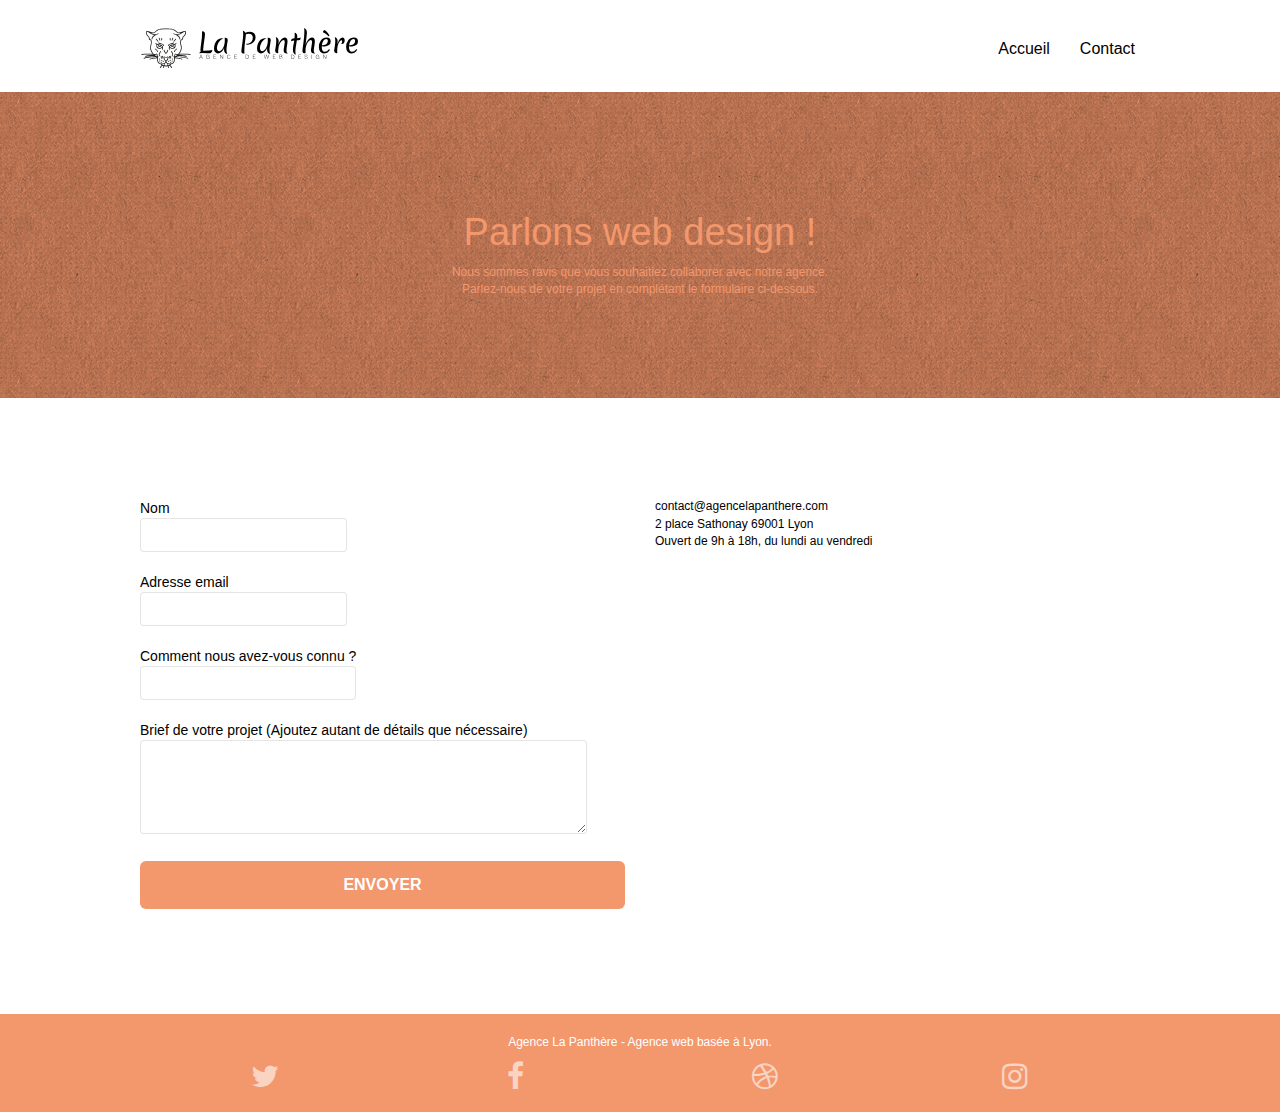
==== contact.html @ d2211640 "Modifcation formulaire label" ====
<!doctype html>
<html lang="fr">
<head>
    <meta charset="utf-8">
    <meta name="description" content="Agence de web design destinée aux entreprises souhaitant améliorer leurs attractivités et visibilités sur internet">
    <meta name="viewport" content="width=device-width, initial-scale=1.0, viewport-fit=cover">
    <link rel="shortcut icon" type="image/png" href="favicon.jpg">
    
	<link rel="stylesheet" type="text/css" href="./css/bootstrap.css">
	<link rel="stylesheet" type="text/css" href="style.css">
	<link rel="stylesheet" type="text/css" href="./css/font-awesome.css">
	<link rel="stylesheet" type="text/css" href="./css/et-line.css">
	
    
	<script src="./js/jquery-2.1.0.js"></script>
	<script src="./js/bootstrap.js"></script>
	<script src="./js/blocs.js"></script>
	<script src="./js/jqBootstrapValidation.js"></script>
	<script src="./js/formHandler.js"></script>
    <title>La Panthère</title>

    
<!-- Analytics -->
 
<!-- Analytics END -->
    
</head>
<body>
<!-- Principal conteneur -->   
<!-- bloc-0 -->
<header class="bloc bgc-white l-bloc " id="bloc-0">
	<div class="container bloc-sm">
		<nav class="navbar row">
			<div class="navbar-header">
				<a class="navbar-brand" href="index.html"><img src="img/agence-la-panthere-monochrome.svg" alt="atlanta web design logo" height="40" /></a>
				<button id="nav-toggle" type="button" class="ui-navbar-toggle navbar-toggle" data-toggle="collapse" data-target=".navbar-1">
					<span class="sr-only">Toggle navigation</span><span class="icon-bar"></span><span class="icon-bar"></span><span class="icon-bar"></span>
				</button>
			</div>
			<div class="collapse navbar-collapse navbar-1 special-dropdown-nav">
				<ul class="site-navigation nav navbar-nav">
					<li>
						<a href="index.html">Accueil</a>
					</li>
					<li>
					</li>
					<li>
						<a href="contact.html">Contact</a>
					</li>
				</ul>
			</div>
		</nav>
	</div>
</header>
<!-- bloc-0 END -->
<main>
<!-- bloc-6 -->
<section class="bloc bg-dots-bg bg-repeat bgc-atomic-tangerine d-bloc bloc-bg-texture texture-paper" id="bloc-6">
	<div class="container bloc-lg">
		<div class="row">
			<div class="col-sm-12">
				<h1 class="text-center hero-bloc-text tc-white">
					Parlons web design !
				</h1>
				<p class="text-center mg-lg tc-white tight-width-whitespace">
					Nous sommes ravis que vous souhaitiez collaborer avec notre agence.<br>
					Parlez-nous de votre projet en complétant le formulaire ci-dessous.
				</p>
			</div>
		</div>
	</div>
</section>
<!-- bloc-6 END -->

<!-- bloc-7 -->
<section class="bloc bgc-white l-bloc" id="bloc-7">
	<div class="container bloc-lg">
		<div class="row">
			<div class="col-sm-6">
				<form id="form_1" novalidate success-msg="Your message has been sent." fail-msg="Sorry it seems that our mail server is not responding, Sorry for the inconvenience!">
					<div class="form-group">
						<label>
							Nom
							<input id="name" class="form-control" required />
						</label>
					</div>
					<div class="form-group">
						<label>
							Adresse email
							<input id="email" class="form-control" type="email" required />
						</label>
					</div>
					<div class="form-group">
						<label>
							Comment nous avez-vous connu ?
							<input class="form-control" type="email" required id="input_504" />
						</label>
					</div>
					<div class="form-group">
						<label>
							Brief de votre projet (Ajoutez autant de détails que nécessaire)<br>
						<textarea id="message" class="form-control" rows="4" cols="50" required></textarea>
						</label>
					</div> 
					<button class="bloc-button btn btn-lg btn-block cta-hero btn-atomic-tangerine" type="submit">
						Envoyer
					</button>
				</form>
			</div>
			<div class="col-sm-6">
				<p>
					contact@agencelapanthere.com<br>2 place Sathonay 69001 Lyon<br>Ouvert de 9h à 18h, du lundi au vendredi<br>
				</p>
			</div>
		</div>
	</div>
</section>
<!-- bloc-7 END -->

<!-- ScrollToTop Button -->
<a class="bloc-button btn btn-d scrollToTop" onclick="scrollToTarget('1')"><span class="fa fa-chevron-up"></span></a>
<!-- ScrollToTop Button END-->
</main>

<!-- Footer - bloc-8 -->
<footer class="bloc bgc-atomic-tangerine d-bloc" id="bloc-8">
	<div class="container bloc-sm">
		<div class="row">
			<div class="col-sm-12">
				<p class="text-center white">
					Agence La Panthère - Agence web basée à Lyon.<br>
				</p>
				<div class="row row-no-gutters social">
					<div class="col-sm-3">
						<div class="text-center">
							<a class="socialtwitter" href="index.html"><span class="fa fa-twitter icon-md"></span></a>
						</div>
					</div>
					<div class="col-sm-3">
						<div class="text-center">
							<a class="socialfacebook" href="index.html"><span class="fa fa-facebook icon-md"></span></a>
						</div>
					</div>
					<div class="col-sm-3">
						<div class="text-center">
							<a class="socialsport" href="index.html"><span class="fa fa-dribbble icon-md"></span></a>
						</div>
					</div>
					<div class="col-sm-3">
						<div class="text-center">
							<a class="socialinsta" href="index.html"><span class="fa fa-instagram icon-md"></span></a>
						</div>
					</div>
				</div>
			</div>
		</div>
	</div>
</footer>
<!-- Footer - bloc-8 END -->

</div>
<!-- Principal conteneur END -->
    

</body>
</html>
---- style.css ----
body {
    margin: 0;
    padding: 0;
    background: #FFF;
    overflow-x: hidden;
    -webkit-font-smoothing: antialiased;
    -moz-osx-font-smoothing: grayscale;
}

a,
button {
    transition: all .3s ease-in-out;
    outline: none!important;
}

a:hover {
    text-decoration: none;
    cursor: pointer;
}

#page-loading-blocs-notifaction {
    position: fixed;
    top: 0;
    bottom: 0;
    width: 100%;
    z-index: 100000;
    background: #FFFFFF url("img/pageload-spinner.gif") no-repeat center center;
}

.bloc {
    width: 100%;
    clear: both;
    background: 50% 50% no-repeat;
    padding: 0 50px;
    -webkit-background-size: cover;
    -moz-background-size: cover;
    -o-background-size: cover;
    background-size: cover;
    position: relative;
}

.bloc .container {
    padding-left: 0;
    padding-right: 0;
}

.bloc-lg {
    padding: 100px 50px;
}

.bloc-md {
    padding: 50px;
}

.bloc-sm {
    padding: 20px 50px;
}

.bg-center,
.bg-l-edge,
.bg-r-edge,
.bg-t-edge,
.bg-b-edge,
.bg-tl-edge,
.bg-bl-edge,
.bg-tr-edge,
.bg-br-edge,
.bg-repeat {
    -webkit-background-size: auto!important;
    -moz-background-size: auto!important;
    -o-background-size: auto!important;
    background-size: auto!important;
}

.bg-repeat {
    background: repeat;
}

.bg-t-edge {
    background: top no-repeat;
}

.bloc-bg-texture::before {
    content: "";
    background-size: 2px 2px;
    position: absolute;
    top: 0;
    bottom: 0;
    left: 0;
    right: 0;
}

.texture-paper::before {
    background: url("img/texture-paper.png");
    background-size: 280px 280px;
}

.b-parallax {
    background-attachment: fixed;
}

.d-bloc {
    color: rgba(255, 255, 255, .7);
}

.d-bloc button:hover {
    color: rgba(255, 255, 255, .9);
}

.d-bloc .icon-round,
.d-bloc .icon-square,
.d-bloc .icon-rounded,
.d-bloc .icon-semi-rounded-a,
.d-bloc .icon-semi-rounded-b {
    border-color: rgba(255, 255, 255, .9);
}

.d-bloc .divider-h span {
    border-color: rgba(255, 255, 255, .2);
}

.d-bloc .a-btn,
.d-bloc .navbar a,
.d-bloc .navbar-brand,
.d-bloc a .icon-sm,
.d-bloc a .icon-md,
.d-bloc a .icon-lg,
.d-bloc a .icon-xl,
.d-bloc h1 a,
.d-bloc h2 a,
.d-bloc h3 a,
.d-bloc h4 a,
.d-bloc h5 a,
.d-bloc h6 a,
.d-bloc p a {
    color: rgba(255, 255, 255, .6);
}

.d-bloc .a-btn:hover,
.d-bloc .navbar a:hover,
.d-bloc .navbar-brand:hover,
.d-bloc a:hover .icon-sm,
.d-bloc a:hover .icon-md,
.d-bloc a:hover .icon-lg,
.d-bloc a:hover .icon-xl,
.d-bloc h1 a:hover,
.d-bloc h2 a:hover,
.d-bloc h3 a:hover,
.d-bloc h4 a:hover,
.d-bloc h5 a:hover,
.d-bloc h6 a:hover,
.d-bloc p a:hover {
    color: rgba(255, 255, 255, 1);
}

.d-bloc .navbar-toggle .icon-bar {
    background: rgba(255, 255, 255, 1);
}

.d-bloc .btn-wire,
.d-bloc .btn-wire:hover {
    color: rgba(255, 255, 255, 1);
    border-color: rgba(255, 255, 255, 1);
}

.d-bloc .panel {
    color: rgba(0, 0, 0, .5);
}

.d-bloc .panel button:hover {
    color: rgba(0, 0, 0, .7);
}

.d-bloc .panel icon {
    border-color: rgba(0, 0, 0, .7);
}

.d-bloc .panel .divider-h span {
    border-color: rgba(0, 0, 0, .1);
}

.d-bloc .panel .a-btn {
    color: rgba(0, 0, 0, .6);
}

.d-bloc .panel .a-btn:hover {
    color: rgba(0, 0, 0, 1);
}

.d-bloc .panel .btn-wire,
.d-bloc .panel .btn-wire:hover {
    color: rgba(0, 0, 0, .7);
    border-color: rgba(0, 0, 0, .3);
}

.d-bloc .panel,
.l-bloc {
    color: rgba(0, 0, 0, .5);
}

.d-bloc .panel button:hover,
.l-bloc button:hover {
    color: rgba(0, 0, 0, .7);
}

.l-bloc .icon-round,
.l-bloc .icon-square,
.l-bloc .icon-rounded,
.l-bloc .icon-semi-rounded-a,
.l-bloc .icon-semi-rounded-b {
    border-color: rgba(0, 0, 0, .7);
}

.d-bloc .panel .divider-h span,
.l-bloc .divider-h span {
    border-color: rgba(0, 0, 0, .1);
}

.d-bloc .panel .a-btn,
.l-bloc .a-btn,
.l-bloc .navbar a,
.l-bloc .navbar-brand,
.l-bloc a .icon-sm,
.l-bloc a .icon-md,
.l-bloc a .icon-lg,
.l-bloc a .icon-xl,
.l-bloc h1 a,
.l-bloc h2 a,
.l-bloc h3 a,
.l-bloc h4 a,
.l-bloc h5 a,
.l-bloc h6 a,
.l-bloc p a {
    color: rgba(0, 0, 0, .6);
}

.d-bloc .panel .a-btn:hover,
.l-bloc .a-btn:hover,
.l-bloc .navbar a:hover,
.l-bloc .navbar-brand:hover,
.l-bloc a:hover .icon-sm,
.l-bloc a:hover .icon-md,
.l-bloc a:hover .icon-lg,
.l-bloc a:hover .icon-xl,
.l-bloc h1 a:hover,
.l-bloc h2 a:hover,
.l-bloc h3 a:hover,
.l-bloc h4 a:hover,
.l-bloc h5 a:hover,
.l-bloc h6 a:hover,
.l-bloc p a:hover {
    color: rgba(0, 0, 0, 1);
}

.l-bloc .navbar-toggle .icon-bar {
    color: rgba(0, 0, 0, .6);
}

.d-bloc .panel .btn-wire,
.d-bloc .panel .btn-wire:hover,
.l-bloc .btn-wire,
.l-bloc .btn-wire:hover {
    color: rgba(0, 0, 0, .7);
    border-color: rgba(0, 0, 0, .3);
}

.voffset {
    margin-top: 30px;
}

.voffset-lg {
    margin-top: 80px;
}

.row-no-gutters {
    margin-right: 0;
    margin-left: 0;
}

.row.row-no-gutters > [class^="col-"],
.row.row-no-gutters > [class*=" col-"] {
    padding-right: 0;
    padding-left: 0;
}

#bloc-1-hero h1 {
    font-size: 32px;
}

.navbar {
    margin-bottom: 0;
    z-index: 1;
}

.navbar-brand {
    height: auto;
    padding: 3px 15px;
    font-size: 25px;
    font-weight: normal;
    font-weight: 600;
    line-height: 44px;
}

.navbar-brand img {
    max-height: 200px;
    margin: 0 5px 0 0;
    display: inline;
}

.navbar-brand img[src$=svg] {
    min-width: 100px;
}

.nav-center .navbar-brand img {
    margin: 0;
}

.navbar .nav {
    padding-top: 2px;
    margin-right: -16px;
    float: right;
    z-index: 1;
}

.nav > li {
    float: left;
    margin-top: 4px;
    font-size: 16px;
}

.navbar-nav .open .dropdown-menu > li > a {
    text-align: inherit;
}

.nav > li a:hover,
.nav > li a:focus {
    background: transparent;
}

.navbar-toggle {
    margin: 10px 10px 0 0;
    border: 0px;
}

.navbar-toggle:hover {
    background: transparent!important;
}

.navbar-toggle .icon-bar {
    background-color: rgba(0, 0, 0, .5);
    width: 26px;
}

.nav-invert .navbar .nav {
    float: left;
}

.nav-invert .navbar-header,
.nav-invert .navbar-brand {
    float: right;
    position: relative;
    z-index: 2;
}

@media (min-width: 768px) {
    .site-navigation {
        position: absolute;
        top: 50%;
        right: 20px;
        transform: translate(0, -50%);
        -webkit-transform: translateY(-50%);
    }
    .nav > li .dropdown-menu a,
    .nav > li .dropdown-menu a:hover {
        color: #484848;
    }
    .nav-invert .site-navigation {
        left: 0;
        right: 0;
    }
    .nav-center {
        text-align: center;
    }
    .nav-center .navbar-header {
        width: 100%;
    }
    .nav-center .navbar-header,
    .nav-center .navbar-brand,
    .nav-center .nav > li {
        float: none;
        display: inline-block;
    }
    .nav-center .site-navigation {
        position: relative;
        width: 100%;
        right: 0;
        margin-right: 0px;
        margin-top: 20px;
    }
    .nav-center.mini-nav .navbar-toggle {
        float: none;
        margin: 10px auto 0;
    }
}

.nav > li > .dropdown a {
    background: none!important;
    display: block;
    padding: 14px 15px;
}

nav .caret {
    margin: 0 5px;
}

.dropdown-menu .dropdown-menu {
    top: -8px;
    left: 100%;
}

.dropdown-menu .dropmenu-flow-right {
    top: 100%;
    left: 0;
    margin-left: -1px;
    border-top-left-radius: 0;
    border-top-right-radius: 0;
}

.dropdown-menu .dropdown span {
    border: 4px solid black;
    border-top-color: transparent;
    border-right-color: transparent;
    border-bottom-color: transparent;
    margin: 6px -5px 0 0!important;
    float: right;
}

.mg-md {
    margin-top: 10px;
    margin-bottom: 20px;
}

.mg-lg {
    margin-top: 10px;
    margin-bottom: 40px;
}

.btn {
    margin: 0 5px 5px 0;
}

.btn.pull-right {
    margin: 0 0 5px 5px;
}

.btn-d,
.btn-d:hover,
.btn-d:focus {
    color: #FFF;
    background: rgba(0, 0, 0, .3);
}

button {
    outline: none!important;
}

.btn-rd {
    border-radius: 40px;
}

.btn-clean {
    border: 1px solid rgba(0, 0, 0, .08);
    border-bottom-color: rgba(0, 0, 0, .1);
    text-shadow: 0 1px 0 rgba(0, 0, 1, .1);
    box-shadow: 0 1px 3px rgba(0, 0, 1, .25), inset 0 1px 0 0 rgba(255, 255, 255, .15);
}

.icon-md {
    font-size: 30px!important;
}

.icon-lg {
    font-size: 60px!important;
}

.sm-shadow {
    text-shadow: 0 1px 2px rgba(0, 0, 0, .3);
}

.panel-sq,
.panel-sq .panel-heading,
.panel-sq .panel-footer {
    border-radius: 0;
}

.panel-rd {
    border-radius: 30px;
}

.panel-rd .panel-heading {
    border-radius: 29px 29px 0 0;
}

.panel-rd .panel-footer {
    border-radius: 0 0 29px 29px;
}

.form-control {
    border-color: rgba(0, 0, 0, .1);
    box-shadow: none;
}

.scrollToTop {
    width: 40px;
    height: 40px;
    position: fixed;
    bottom: 20px;
    right: 20px;
    opacity: 0;
    z-index: 500;
    transition: all .3s ease-in-out;
}

.scrollToTop span {
    margin-top: 6px;
}

.showScrollTop {
    font-size: 14px;
    opacity: 1;
}

a[data-lightbox] {
    position: relative;
    display: block;
    text-align: center;
}

a[data-lightbox]:hover::before {
    content: "+";
    font-family: "HelveticaNeue-Light", "Helvetica Neue Light", "Helvetica Neue", Helvetica, Arial;
    font-size: 32px;
    width: 50px;
    height: 50px;
    margin-left: -25px;
    border-radius: 50%;
    background: rgba(0, 0, 0, .6);
    color: #FFF;
    font-weight: 100;
    z-index: 1;
    position: absolute;
    top: 50%;
    transform: translateY(-50%);
    -webkit-transform: translateY(-50%);
}

a[data-lightbox]:hover img {
    opacity: 0.6;
    -webkit-animation-fill-mode: none;
    animation-fill-mode: none;
}

#lightbox-modal {
    display: flex;
    align-items: center;
}

#lightbox-modal .modal-dialog {
    width: 90%;
    max-width: 900px;
    margin: 0 auto 0;
}

#lightbox-modal .modal-dialog img {
    max-height: 90vh;
    margin: 0 auto;
}

.lightbox-caption {
    padding: 20px;
    color: #FFF;
    background: rgba(0, 0, 0, .5);
    position: absolute;
    left: 15px;
    right: 15px;
    bottom: 5px;
}

.close-lightbox {
    color: #FFF;
    font-size: 30px;
    position: absolute;
    top: 20px;
    right: 20px;
    z-index: 20;
    background: rgba(0, 0, 0, .5);
    border: none;
    line-height: 30px;
    padding: 0 9px 5px;
    opacity: 0.3;
}

.close-lightbox:hover,
.next-lightbox:hover,
.prev-lightbox:hover {
    opacity: 1.0;
    color: #FFF;
}

.next-lightbox,
.prev-lightbox {
    font-size: 20px;
    color: rgba(255, 255, 255, .9);
    background: rgba(0, 0, 0, .5);
    transition: all .2s ease-in-out;
    position: absolute;
    top: 45%;
    z-index: 1;
    opacity: 0.4;
}

.next-lightbox {
    padding: 6px 8px 1px 13px;
    right: 25px;
}

.prev-lightbox {
    padding: 6px 13px 1px 10px;
    left: 25px;
}

.snapshot-lb .modal-body {
    padding-bottom: 45px;
}

.snapshot-lb .lightbox-caption {
    padding: 0;
    color: rgba(0, 0, 0, .5);
    background: none;
}

h1,
h2,
h3,
h4,
h5,
h6,
p,
label,
.btn,
a {
    font-family: "helvetica";
    font-weight: 400;
    color: black !important;
}

.container {
    max-width: 1000px;
}

.hero-bloc-text {
    font-size: 38px;
}

.hero-bloc-text-sub {
    font-size: 36px;
}

.statement-bloc-text {
    line-height: 26px;
    font-style: italic;
    font-size: 20px;
    text-align: center;
    font-weight: lighter;
    max-width: 520px;
    margin: auto auto auto auto;
}

p {
    font-size: 12px;
}

.tight-width-whitespace {
    max-width: 600px;
    margin: auto auto auto auto;
}

.h1 {
    font-size: 20px;
    font-family: "Open Sans";
}

.cta-hero {
    margin-top: 22px;
    color: #FFFFFF!important;
    text-transform: uppercase;
    padding: 12px 28px 12px 28px;
    font-size: 16px;
    font-weight: 700;
}

.socialfacebook,.socialtwitter,.socialsport, .socialinsta{
    max-width: 400px;
    margin: auto auto auto auto;
}

h2 {
    font-size: 22px;
    line-height: 1.4em;
}

h3 {
    font-size: 15px;
    text-transform: uppercase;
    font-weight: 700;
    color: #333333!important;
}

.med-width-whitespace {
    max-width: 800px;
    margin: auto auto auto auto;
    box-shadow: 0px 0px 0px #000000;
}

h1 {
    color: #333333!important;
}

h4 {
    color: #333333!important;
}

.icons {
    margin-bottom: 14px;
    margin-top: 24px;
}

.white {
    color: #FFFFFF!important;
}

.portfolio-thumb {
    margin-bottom: 24px;
    width: 100%;
}

.portfolio-row {
    margin-bottom: 44px;
    margin-top: 50px;
}

.avatar {
    box-shadow: 0px 4px 9px rgba(0, 0, 0, 0.3);
}

.black-background {
    background-color: rgba(165, 147, 99, 0.7);
    padding: 40px 40px 40px 40px;
}

.bold-link {
    font-weight: 900;
    text-decoration: underline!important;
}

.bgc-white {
    background-color: #FFFFFF;
}

.bgc-dark-slate-blue {
    background-color: #364577;
}

.bgc-atomic-tangerine {
    background-color: #F3976C;
}

.tc-white {
    color: #F3976C!important;
}

.btn-atomic-tangerine {
    background: #F3976C;
    color: #FFFFFF!important;
}

.btn-atomic-tangerine:hover {
    background: #c27956!important;
    color: #FFFFFF!important;
}

.ltc-white {
    color: #FFFFFF!important;
}

.ltc-white:hover {
    color: #cccccc!important;
}

.ltc-atomic-tangerine {
    color: #F3976C!important;
}

.ltc-atomic-tangerine:hover {
    color: #c27956!important;
}

.icon-dark-slate-blue {
    color: #364577!important;
    border-color: #364577!important;
}

.bg-dots-bg {
    background-image: url("img/img-compress/dots-bg.png");
}

.bg-lines-h2-bg {
    background-image: url("img/img-compress/lines-h2-bg.png");
}

.bg-banniere {
    background-image: url("img/img-compress/agence-la-panthere.jpg");
}

.bg-presentation {
    background-image: url("img/img-compress/image-de-presentation.jpg");
}
/*modif*/
.h2--marge{
    
    margin: auto;
    line-height: 1.1em;
}
.keywords-white{
    color:#cccccc;
    font-size:1px;
}
.keywords-orange{
    color:#F3976C;
}

@media (max-width: 1024px) {
    .bloc {
        padding-left: 20px;
        padding-right: 20px;
    }
    .bloc.full-width-bloc,
    .bloc-tile-2.full-width-bloc .container,
    .bloc-tile-3.full-width-bloc .container,
    .bloc-tile-4.full-width-bloc .container {
        padding-left: 0;
        padding-right: 0;
    }
}

@media (max-width: 992px) and (min-width: 768px) {
    .navbar .nav {
        max-width: 80%
    }
    .nav-center.navbar .nav {
        max-width: 100%
    }
}

@media only screen and (min-device-width: 768px) and (max-device-width: 1024px) and (orientation: landscape) {
    .b-parallax {
        background-attachment: scroll;
    }
}

@media only screen and (min-device-width: 1024px) and (max-device-width: 1366px) and (-webkit-min-device-pixel-ratio: 1.5) {
    .b-parallax {
        background-attachment: scroll;
    }
}

@media (max-width: 991px) {
    .container {
        width: 100%;
    }
    .b-parallax {
        background-attachment: scroll;
    }
    header,footer,main,
    #hero-bloc {
        overflow-x: hidden;
        position: relative;
    }
    .bloc {
        padding-left: constant(safe-area-inset-left);
        padding-right: constant(safe-area-inset-right);
    }
    .bloc-group,
    .bloc-group .bloc {
        display: block;
        width: 100%;
    }
    .bloc-fill-screen .fill-bloc-top-edge,
    .bloc-fill-screen .fill-bloc-bottom-edge {
        padding: 0 20px;
        padding-left: constant(safe-area-inset-left);
        padding-right: constant(safe-area-inset-right);
    }
}

@media (max-width: 767px) {
    header,footer,main {
        overflow-x: hidden;
        position: relative;
    }
    h1,
    h2,
    h3,
    h4,
    h5,
    h6,
    p,
    #disqus_thread {
        padding-left: 10px!important;
        padding-right: 10px!important;
    }
    .b-parallax {
        background-attachment: scroll;
    }
    .navbar .nav {
        padding-top: 0;
        border-top: 1px solid rgba(0, 0, 0, .2);
        float: none!important;
    }
    .navbar.row {
        margin-left: 0;
        margin-right: 0;
    }
    .site-navigation {
        position: inherit;
        transform: none;
        -webkit-transform: none;
        -ms-transform: none;
    }
    .nav > li {
        margin-top: 0;
        border-bottom: 1px solid rgba(0, 0, 0, .1);
        background: rgba(0, 0, 0, .05);
        text-align: left;
        padding-left: 15px;
        width: 100%;
    }
    .nav > li:hover {
        background: rgba(0, 0, 0, .08);
    }
    .dropdown .dropdown a .caret {
        float: none;
        margin: 5px 0 0 10px!important;
        border: 4px solid black;
        border-bottom-color: transparent;
        border-right-color: transparent;
        border-left-color: transparent;
    }
    #hero-bloc .navbar .nav {
        background: rgba(0, 0, 0, .8);
    }
    #hero-bloc .navbar .nav a {
        color: rgba(255, 255, 255, .6);
    }
    .hero {
        padding: 50px 0;
    }
    .hero-nav {
        left: -1px;
        right: -1px;
    }
    .navbar-collapse {
        padding: 0;
        overflow-x: hidden;
        -webkit-box-shadow: none;
        box-shadow: none;
    }
    .navbar-brand img {
        max-height: 40px;
        width: auto;
    }
    .nav-invert .navbar-header {
        float: none;
        width: 100%;
    }
    .nav-invert .navbar-toggle {
        float: left;
        margin-left: 10px;
    }
    .bloc {
        padding-left: 0;
        padding-right: 0;
    }
    .bloc-xxl,
    .bloc-xl,
    .bloc-lg {
        padding: 40px 0;
    }
    .bloc-sm,
    .bloc-md {
        padding-left: 0;
        padding-right: 0;
    }
    .bloc-tile-2 .container,
    .bloc-tile-3 .container,
    .bloc-tile-4 .container,
    .bloc-fill-screen .fill-bloc-top-edge,
    .bloc-fill-screen .fill-bloc-bottom-edge {
        padding-left: 0;
        padding-right: 0;
    }
    .a-block {
        padding: 0 10px;
    }
    .btn-dwn {
        display: none;
    }
    .voffset {
        margin-top: 5px;
    }
    .voffset-md {
        margin-top: 20px;
    }
    .voffset-lg {
        margin-top: 30px;
    }
    form {
        padding: 5px;
    }
    .close-lightbox {
        display: inline-block;
    }
    .blocsapp-device-iphone5 {
        background-size: 216px 425px;
        padding-top: 60px;
        width: 216px;
        height: 425px;
    }
    .blocsapp-device-iphone5 img {
        width: 180px;
        height: 320px;
    }
    .h2--marge{
        margin-left: 10%;
        margin-right: 10%;
    }
}

@media (max-width: 400px) {
    .bloc {
        padding-left: 0;
        padding-right: 0;
    }
}

@media (max-width: 767px) {
    .bloc-mob-center-text {
        text-align: center;
    }
    .h2--marge{
        margin-left: 2.5%;
        margin-right: 2.5%;
    }
}
---- css/et-line.css ----
@font-face {
    font-family: et-line;
    src: url(../fonts/et-line.eot);
    src: url(../fonts/et-line.eot?#iefix) format('embedded-opentype'), url(../fonts/et-line.woff) format('woff'), url(../fonts/et-line.ttf) format('truetype'), url(../fonts/et-line.svg#et-line) format('svg');
    font-weight: 400;
    font-style: normal
}

.et-icon-adjustments,
.et-icon-alarmclock,
.et-icon-anchor,
.et-icon-aperture,
.et-icon-attachment,
.et-icon-bargraph,
.et-icon-basket,
.et-icon-beaker,
.et-icon-bike,
.et-icon-book-open,
.et-icon-briefcase,
.et-icon-browser,
.et-icon-calendar,
.et-icon-camera,
.et-icon-caution,
.et-icon-chat,
.et-icon-circle-compass,
.et-icon-clipboard,
.et-icon-clock,
.et-icon-cloud,
.et-icon-compass,
.et-icon-desktop,
.et-icon-dial,
.et-icon-document,
.et-icon-documents,
.et-icon-download,
.et-icon-dribbble,
.et-icon-edit,
.et-icon-envelope,
.et-icon-expand,
.et-icon-facebook,
.et-icon-flag,
.et-icon-focus,
.et-icon-gears,
.et-icon-genius,
.et-icon-gift,
.et-icon-global,
.et-icon-globe,
.et-icon-googleplus,
.et-icon-grid,
.et-icon-happy,
.et-icon-hazardous,
.et-icon-heart,
.et-icon-hotairballoon,
.et-icon-hourglass,
.et-icon-key,
.et-icon-laptop,
.et-icon-layers,
.et-icon-lifesaver,
.et-icon-lightbulb,
.et-icon-linegraph,
.et-icon-linkedin,
.et-icon-lock,
.et-icon-magnifying-glass,
.et-icon-map,
.et-icon-map-pin,
.et-icon-megaphone,
.et-icon-mic,
.et-icon-mobile,
.et-icon-newspaper,
.et-icon-notebook,
.et-icon-paintbrush,
.et-icon-paperclip,
.et-icon-pencil,
.et-icon-phone,
.et-icon-picture,
.et-icon-pictures,
.et-icon-piechart,
.et-icon-presentation,
.et-icon-pricetags,
.et-icon-printer,
.et-icon-profile-female,
.et-icon-profile-male,
.et-icon-puzzle,
.et-icon-quote,
.et-icon-recycle,
.et-icon-refresh,
.et-icon-ribbon,
.et-icon-rss,
.et-icon-sad,
.et-icon-scissors,
.et-icon-scope,
.et-icon-search,
.et-icon-shield,
.et-icon-speedometer,
.et-icon-strategy,
.et-icon-streetsign,
.et-icon-tablet,
.et-icon-target,
.et-icon-telescope,
.et-icon-toolbox,
.et-icon-tools,
.et-icon-tools-2,
.et-icon-trophy,
.et-icon-tumblr,
.et-icon-twitter,
.et-icon-upload,
.et-icon-video,
.et-icon-wallet,
.et-icon-wine {
    font-family: et-line;
    speak: none;
    font-style: normal;
    font-weight: 400;
    font-variant: normal;
    text-transform: none;
    line-height: 1;
    -webkit-font-smoothing: antialiased;
    -moz-osx-font-smoothing: grayscale;
    display: inline-block
}

.et-icon-mobile:before {
    content: "\e000"
}

.et-icon-laptop:before {
    content: "\e001"
}

.et-icon-desktop:before {
    content: "\e002"
}

.et-icon-tablet:before {
    content: "\e003"
}

.et-icon-phone:before {
    content: "\e004"
}

.et-icon-document:before {
    content: "\e005"
}

.et-icon-documents:before {
    content: "\e006"
}

.et-icon-search:before {
    content: "\e007"
}

.et-icon-clipboard:before {
    content: "\e008"
}

.et-icon-newspaper:before {
    content: "\e009"
}

.et-icon-notebook:before {
    content: "\e00a"
}

.et-icon-book-open:before {
    content: "\e00b"
}

.et-icon-browser:before {
    content: "\e00c"
}

.et-icon-calendar:before {
    content: "\e00d"
}

.et-icon-presentation:before {
    content: "\e00e"
}

.et-icon-picture:before {
    content: "\e00f"
}

.et-icon-pictures:before {
    content: "\e010"
}

.et-icon-video:before {
    content: "\e011"
}

.et-icon-camera:before {
    content: "\e012"
}

.et-icon-printer:before {
    content: "\e013"
}

.et-icon-toolbox:before {
    content: "\e014"
}

.et-icon-briefcase:before {
    content: "\e015"
}

.et-icon-wallet:before {
    content: "\e016"
}

.et-icon-gift:before {
    content: "\e017"
}

.et-icon-bargraph:before {
    content: "\e018"
}

.et-icon-grid:before {
    content: "\e019"
}

.et-icon-expand:before {
    content: "\e01a"
}

.et-icon-focus:before {
    content: "\e01b"
}

.et-icon-edit:before {
    content: "\e01c"
}

.et-icon-adjustments:before {
    content: "\e01d"
}

.et-icon-ribbon:before {
    content: "\e01e"
}

.et-icon-hourglass:before {
    content: "\e01f"
}

.et-icon-lock:before {
    content: "\e020"
}

.et-icon-megaphone:before {
    content: "\e021"
}

.et-icon-shield:before {
    content: "\e022"
}

.et-icon-trophy:before {
    content: "\e023"
}

.et-icon-flag:before {
    content: "\e024"
}

.et-icon-map:before {
    content: "\e025"
}

.et-icon-puzzle:before {
    content: "\e026"
}

.et-icon-basket:before {
    content: "\e027"
}

.et-icon-envelope:before {
    content: "\e028"
}

.et-icon-streetsign:before {
    content: "\e029"
}

.et-icon-telescope:before {
    content: "\e02a"
}

.et-icon-gears:before {
    content: "\e02b"
}

.et-icon-key:before {
    content: "\e02c"
}

.et-icon-paperclip:before {
    content: "\e02d"
}

.et-icon-attachment:before {
    content: "\e02e"
}

.et-icon-pricetags:before {
    content: "\e02f"
}

.et-icon-lightbulb:before {
    content: "\e030"
}

.et-icon-layers:before {
    content: "\e031"
}

.et-icon-pencil:before {
    content: "\e032"
}

.et-icon-tools:before {
    content: "\e033"
}

.et-icon-tools-2:before {
    content: "\e034"
}

.et-icon-scissors:before {
    content: "\e035"
}

.et-icon-paintbrush:before {
    content: "\e036"
}

.et-icon-magnifying-glass:before {
    content: "\e037"
}

.et-icon-circle-compass:before {
    content: "\e038"
}

.et-icon-linegraph:before {
    content: "\e039"
}

.et-icon-mic:before {
    content: "\e03a"
}

.et-icon-strategy:before {
    content: "\e03b"
}

.et-icon-beaker:before {
    content: "\e03c"
}

.et-icon-caution:before {
    content: "\e03d"
}

.et-icon-recycle:before {
    content: "\e03e"
}

.et-icon-anchor:before {
    content: "\e03f"
}

.et-icon-profile-male:before {
    content: "\e040"
}

.et-icon-profile-female:before {
    content: "\e041"
}

.et-icon-bike:before {
    content: "\e042"
}

.et-icon-wine:before {
    content: "\e043"
}

.et-icon-hotairballoon:before {
    content: "\e044"
}

.et-icon-globe:before {
    content: "\e045"
}

.et-icon-genius:before {
    content: "\e046"
}

.et-icon-map-pin:before {
    content: "\e047"
}

.et-icon-dial:before {
    content: "\e048"
}

.et-icon-chat:before {
    content: "\e049"
}

.et-icon-heart:before {
    content: "\e04a"
}

.et-icon-cloud:before {
    content: "\e04b"
}

.et-icon-upload:before {
    content: "\e04c"
}

.et-icon-download:before {
    content: "\e04d"
}

.et-icon-target:before {
    content: "\e04e"
}

.et-icon-hazardous:before {
    content: "\e04f"
}

.et-icon-piechart:before {
    content: "\e050"
}

.et-icon-speedometer:before {
    content: "\e051"
}

.et-icon-global:before {
    content: "\e052"
}

.et-icon-compass:before {
    content: "\e053"
}

.et-icon-lifesaver:before {
    content: "\e054"
}

.et-icon-clock:before {
    content: "\e055"
}

.et-icon-aperture:before {
    content: "\e056"
}

.et-icon-quote:before {
    content: "\e057"
}

.et-icon-scope:before {
    content: "\e058"
}

.et-icon-alarmclock:before {
    content: "\e059"
}

.et-icon-refresh:before {
    content: "\e05a"
}

.et-icon-happy:before {
    content: "\e05b"
}

.et-icon-sad:before {
    content: "\e05c"
}

.et-icon-facebook:before {
    content: "\e05d"
}

.et-icon-twitter:before {
    content: "\e05e"
}

.et-icon-googleplus:before {
    content: "\e05f"
}

.et-icon-rss:before {
    content: "\e060"
}

.et-icon-tumblr:before {
    content: "\e061"
}

.et-icon-linkedin:before {
    content: "\e062"
}

.et-icon-dribbble:before {
    content: "\e063"
}
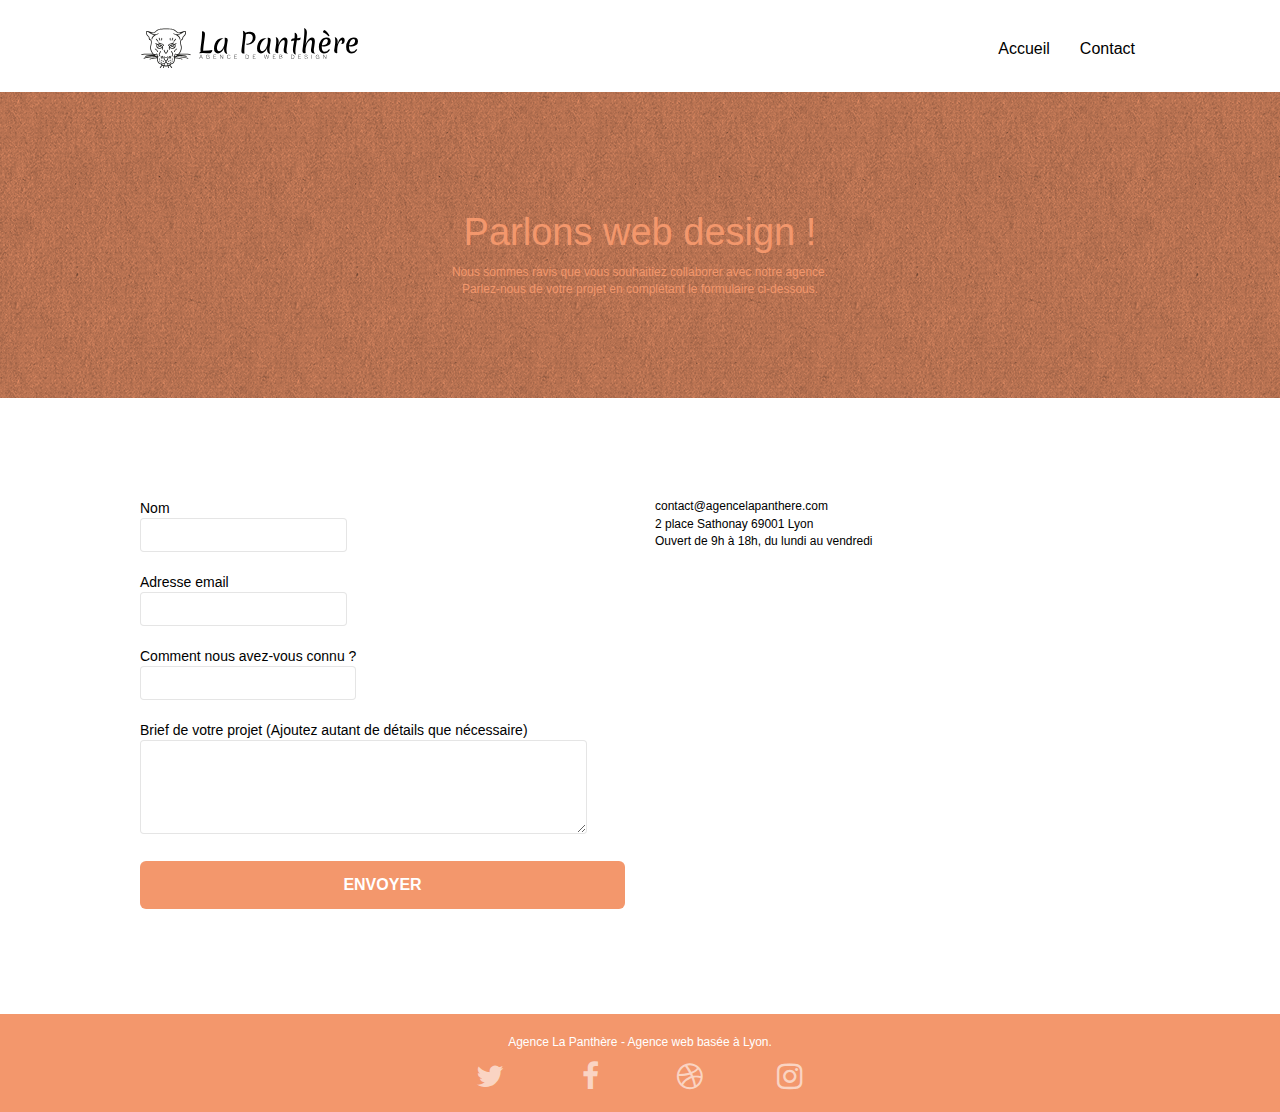
==== commit fda4e6da: "Modification - Reseaux sociaux" ====
--- a/contact.html
+++ b/contact.html
@@ -32,7 +32,7 @@
 	<div class="container bloc-sm">
 		<nav class="navbar row">
 			<div class="navbar-header">
-				<a class="navbar-brand" href="index.html"><img src="img/agence-la-panthere-monochrome.svg" alt="atlanta web design logo" height="40" /></a>
+				<a class="navbar-brand" href="index.html"><img src="img/agence-la-panthere-monochrome.svg" alt="Logo web design" height="40" /></a>
 				<button id="nav-toggle" type="button" class="ui-navbar-toggle navbar-toggle" data-toggle="collapse" data-target=".navbar-1">
 					<span class="sr-only">Toggle navigation</span><span class="icon-bar"></span><span class="icon-bar"></span><span class="icon-bar"></span>
 				</button>
@@ -77,7 +77,7 @@
 	<div class="container bloc-lg">
 		<div class="row">
 			<div class="col-sm-6">
-				<form id="form_1" novalidate success-msg="Your message has been sent." fail-msg="Sorry it seems that our mail server is not responding, Sorry for the inconvenience!">
+				<form id="form_1" novalidate success-msg="Votre message à bien été Envoyer." fail-msg="Désolé il semble que notre serveur mail ne répond pas, désolé pour le problème!">
 					<div class="form-group">
 						<label>
 							Nom
@@ -133,22 +133,22 @@
 				<div class="row row-no-gutters social">
 					<div class="col-sm-3">
 						<div class="text-center">
-							<a class="socialtwitter" href="index.html"><span class="fa fa-twitter icon-md"></span></a>
+							<a class="social" href="index.html"><p>Lien Twitter</p><span class="fa fa-twitter icon-md"></span></a>
 						</div>
 					</div>
 					<div class="col-sm-3">
 						<div class="text-center">
-							<a class="socialfacebook" href="index.html"><span class="fa fa-facebook icon-md"></span></a>
+							<a class="social" href="index.html"><p>Lien Facebook</p><span class="fa fa-facebook icon-md"></span></a>
 						</div>
 					</div>
 					<div class="col-sm-3">
 						<div class="text-center">
-							<a class="socialsport" href="index.html"><span class="fa fa-dribbble icon-md"></span></a>
+							<a class="social" href="index.html"><p>Lien Sport</p><span class="fa fa-dribbble icon-md"></span></a>
 						</div>
 					</div>
 					<div class="col-sm-3">
 						<div class="text-center">
-							<a class="socialinsta" href="index.html"><span class="fa fa-instagram icon-md"></span></a>
+							<a class="social" href="index.html"><p>Lien Instagram</p><span class="fa fa-instagram icon-md"></span></a>
 						</div>
 					</div>
 				</div>
--- a/style.css
+++ b/style.css
@@ -699,11 +699,14 @@
     font-weight: 700;
 }
 
-.socialfacebook,.socialtwitter,.socialsport, .socialinsta{
+.social{
     max-width: 400px;
     margin: auto auto auto auto;
-}
-
+
+}
+.social p{
+    display: none;
+}
 h2 {
     font-size: 22px;
     line-height: 1.4em;
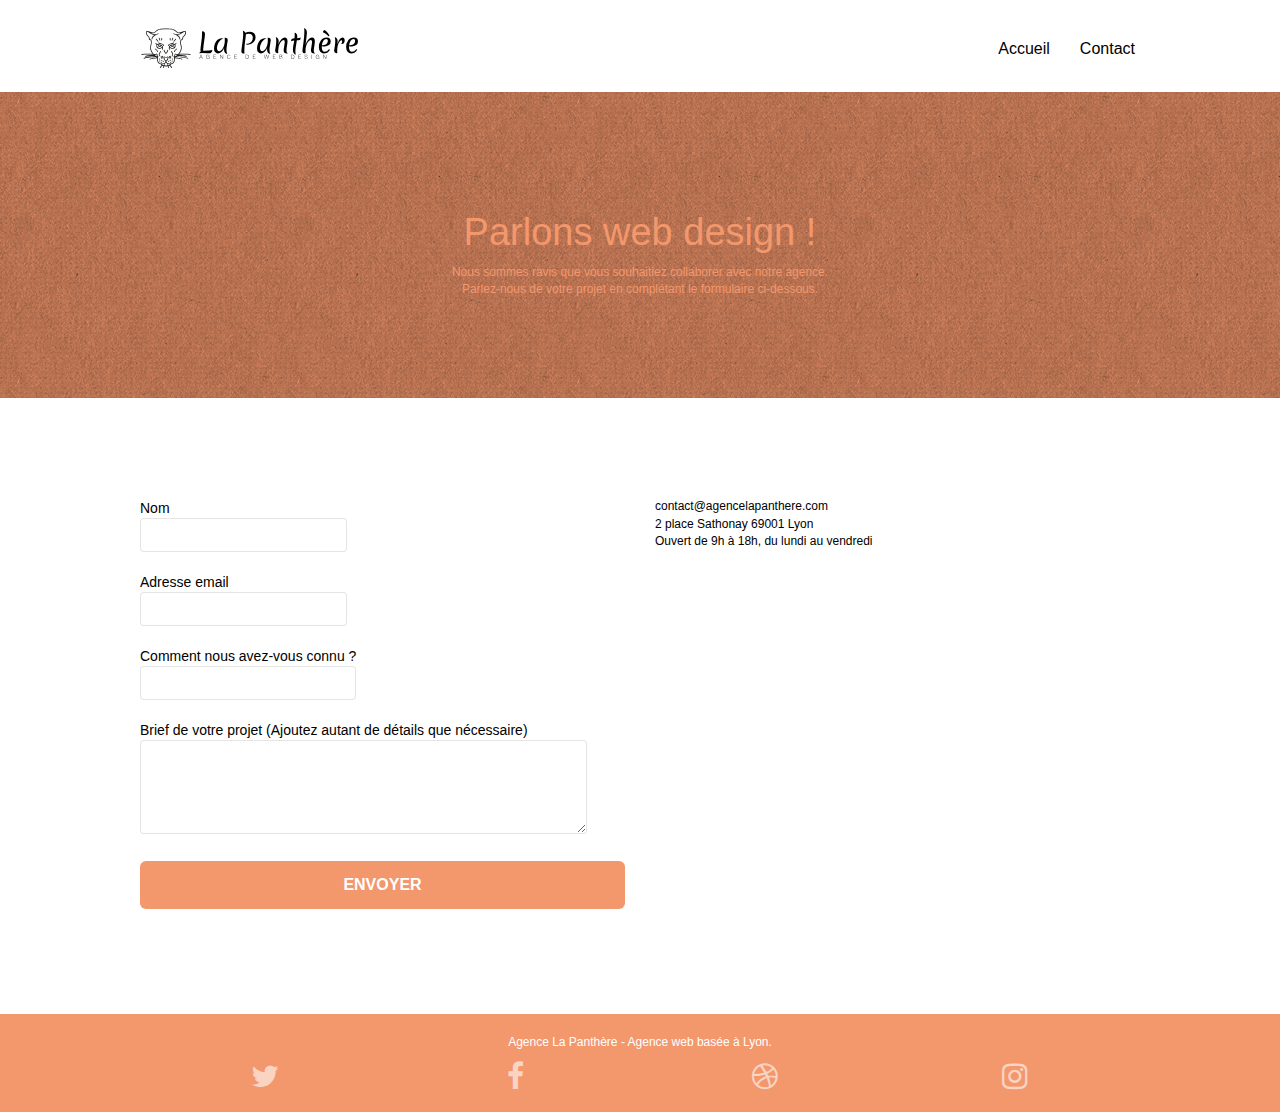
==== commit 60fb34f6: "Modification - Reseaux sociaux" ====
--- a/contact.html
+++ b/contact.html
@@ -130,26 +130,24 @@
 				<p class="text-center white">
 					Agence La Panthère - Agence web basée à Lyon.<br>
 				</p>
-				<div class="row row-no-gutters social">
-					<div class="col-sm-3">
-						<div class="text-center">
-							<a class="social" href="index.html"><p>Lien Twitter</p><span class="fa fa-twitter icon-md"></span></a>
-						</div>
+				<div class="col-sm-3">
+					<div class="text-center">
+						<a class="social" href="index.html" title="Lien Twitter"><span class="fa fa-twitter icon-md"></span></a>
 					</div>
-					<div class="col-sm-3">
-						<div class="text-center">
-							<a class="social" href="index.html"><p>Lien Facebook</p><span class="fa fa-facebook icon-md"></span></a>
-						</div>
+				</div>
+				<div class="col-sm-3">
+					<div class="text-center">
+						<a class="social" href="index.html" title="Lien Facebook"><span class="fa fa-facebook icon-md"></span></a>
 					</div>
-					<div class="col-sm-3">
-						<div class="text-center">
-							<a class="social" href="index.html"><p>Lien Sport</p><span class="fa fa-dribbble icon-md"></span></a>
-						</div>
+				</div>
+				<div class="col-sm-3">
+					<div class="text-center">
+						<a class="social" href="index.html" title="Lien Sport"><span class="fa fa-dribbble icon-md"></span></a>
 					</div>
-					<div class="col-sm-3">
-						<div class="text-center">
-							<a class="social" href="index.html"><p>Lien Instagram</p><span class="fa fa-instagram icon-md"></span></a>
-						</div>
+				</div>
+				<div class="col-sm-3">
+					<div class="text-center">
+						<a class="social" href="index.html" title="Lien Instagram"><span class="fa fa-instagram icon-md"></span></a>
 					</div>
 				</div>
 			</div>
--- a/style.css
+++ b/style.css
@@ -704,9 +704,6 @@
     margin: auto auto auto auto;
 
 }
-.social p{
-    display: none;
-}
 h2 {
     font-size: 22px;
     line-height: 1.4em;
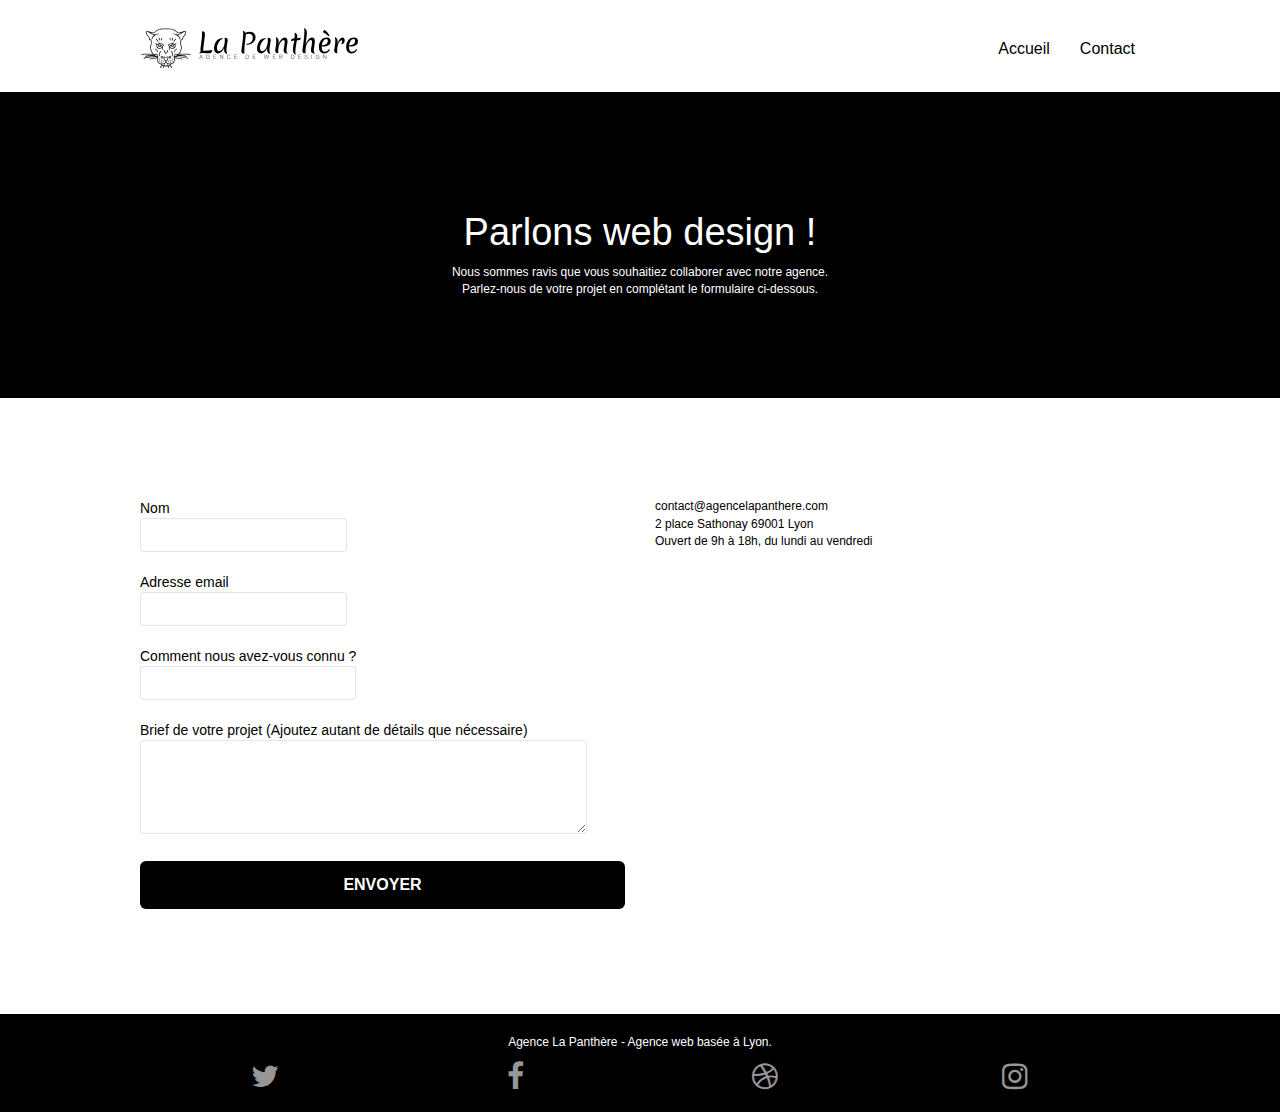
==== commit c8fd1e6f: "Modification - Label for" ====
--- a/contact.html
+++ b/contact.html
@@ -16,6 +16,7 @@
 	<script src="./js/bootstrap.js"></script>
 	<script src="./js/blocs.js"></script>
 	<script src="./js/jqBootstrapValidation.js"></script>
+	<script src="./js/formHandler.js"></script>
 	<script src="./js/formHandler.js"></script>
     <title>La Panthère</title>
 
@@ -77,27 +78,27 @@
 	<div class="container bloc-lg">
 		<div class="row">
 			<div class="col-sm-6">
-				<form id="form_1" novalidate success-msg="Votre message à bien été Envoyer." fail-msg="Désolé il semble que notre serveur mail ne répond pas, désolé pour le problème!">
+				<form id="form_1" novalidate data-success-msg="Votre message à bien été Envoyer." data-fail-msg="Désolé il semble que notre serveur mail ne répond pas, désolé pour le problème!">
 					<div class="form-group">
-						<label>
+						<label for="name">
 							Nom
 							<input id="name" class="form-control" required />
 						</label>
 					</div>
 					<div class="form-group">
-						<label>
+						<label for="email">
 							Adresse email
 							<input id="email" class="form-control" type="email" required />
 						</label>
 					</div>
 					<div class="form-group">
-						<label>
+						<label for="input_504">
 							Comment nous avez-vous connu ?
-							<input class="form-control" type="email" required id="input_504" />
+							<input class="form-control" type="text" required id="input_504" />
 						</label>
 					</div>
 					<div class="form-group">
-						<label>
+						<label for="message">
 							Brief de votre projet (Ajoutez autant de détails que nécessaire)<br>
 						<textarea id="message" class="form-control" rows="4" cols="50" required></textarea>
 						</label>
@@ -156,7 +157,6 @@
 </footer>
 <!-- Footer - bloc-8 END -->
 
-</div>
 <!-- Principal conteneur END -->
     
 
--- a/style.css
+++ b/style.css
@@ -772,20 +772,20 @@
 }
 
 .bgc-atomic-tangerine {
-    background-color: #F3976C;
+    background-color: #000000;
 }
 
 .tc-white {
-    color: #F3976C!important;
+    color: #FFFFFF !important;
 }
 
 .btn-atomic-tangerine {
-    background: #F3976C;
+    background: #000000;
     color: #FFFFFF!important;
 }
 
 .btn-atomic-tangerine:hover {
-    background: #c27956!important;
+    background: #444444!important;
     color: #FFFFFF!important;
 }
 
